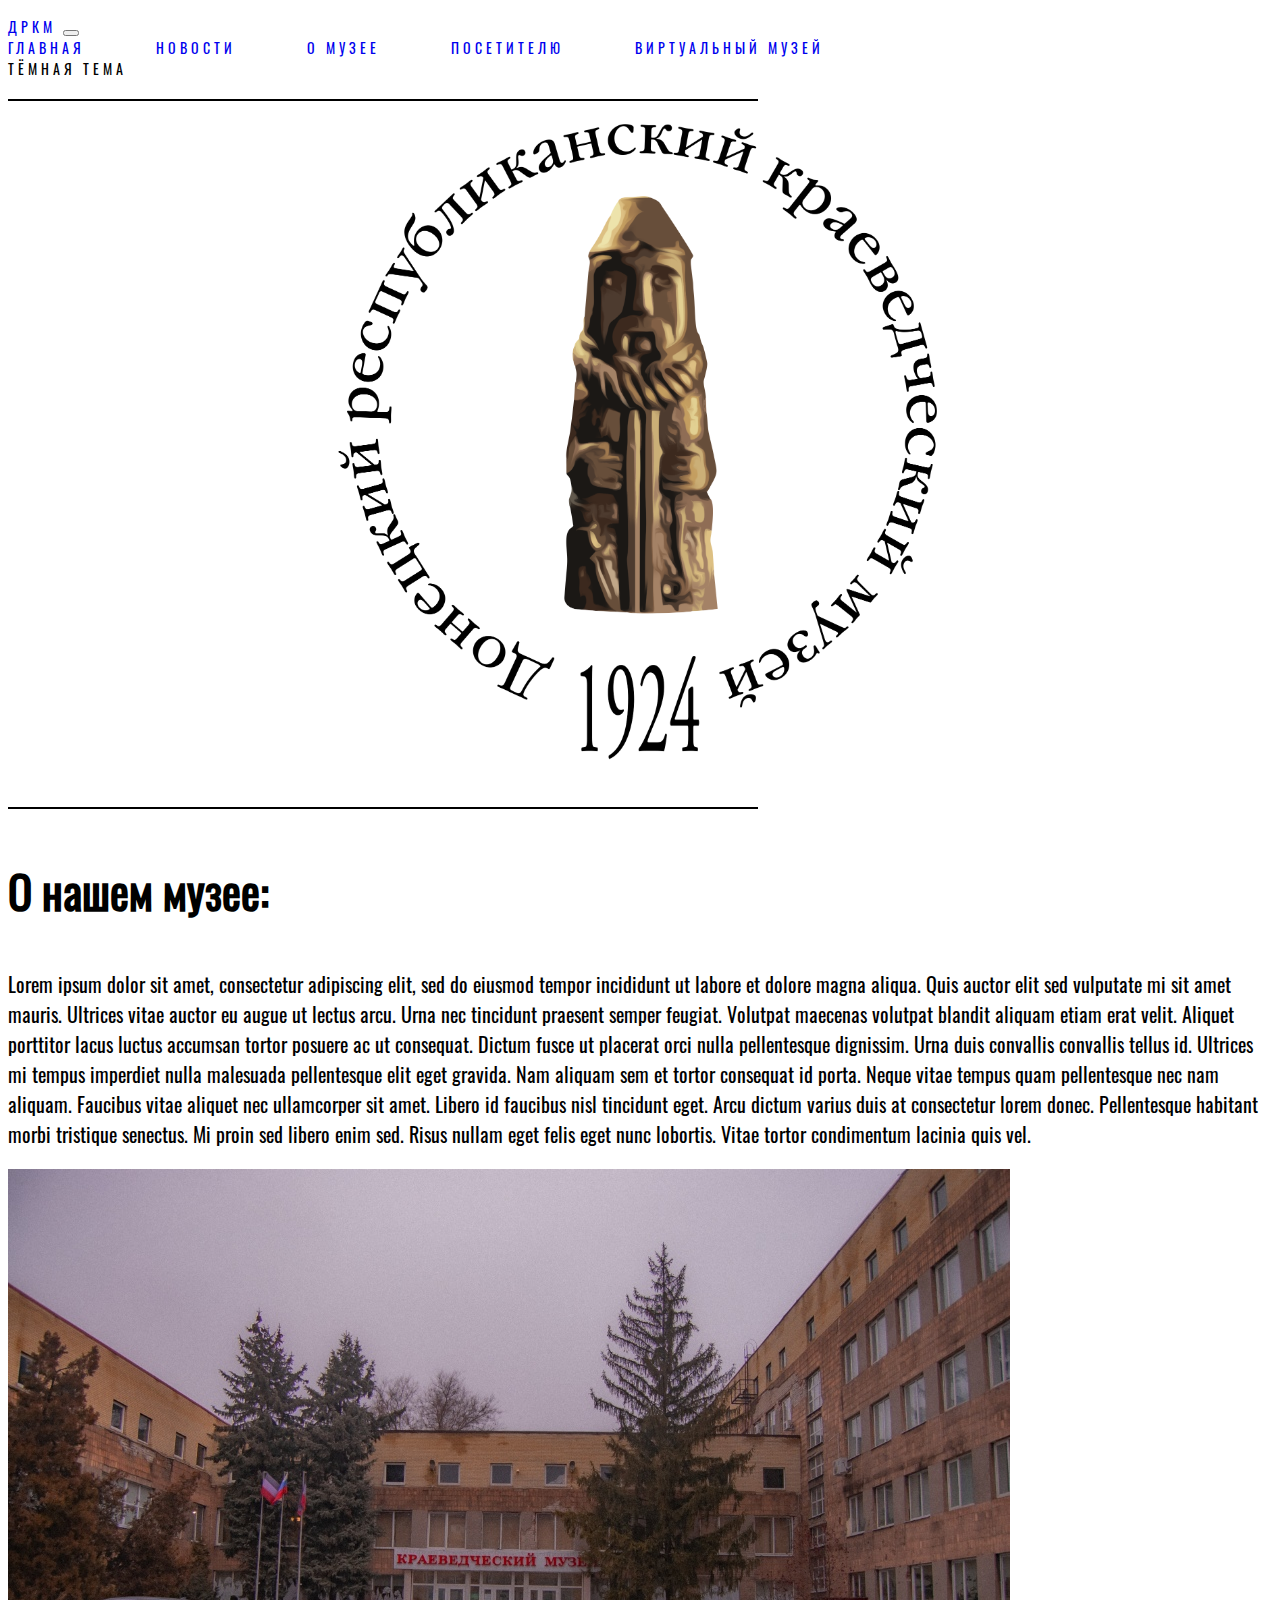
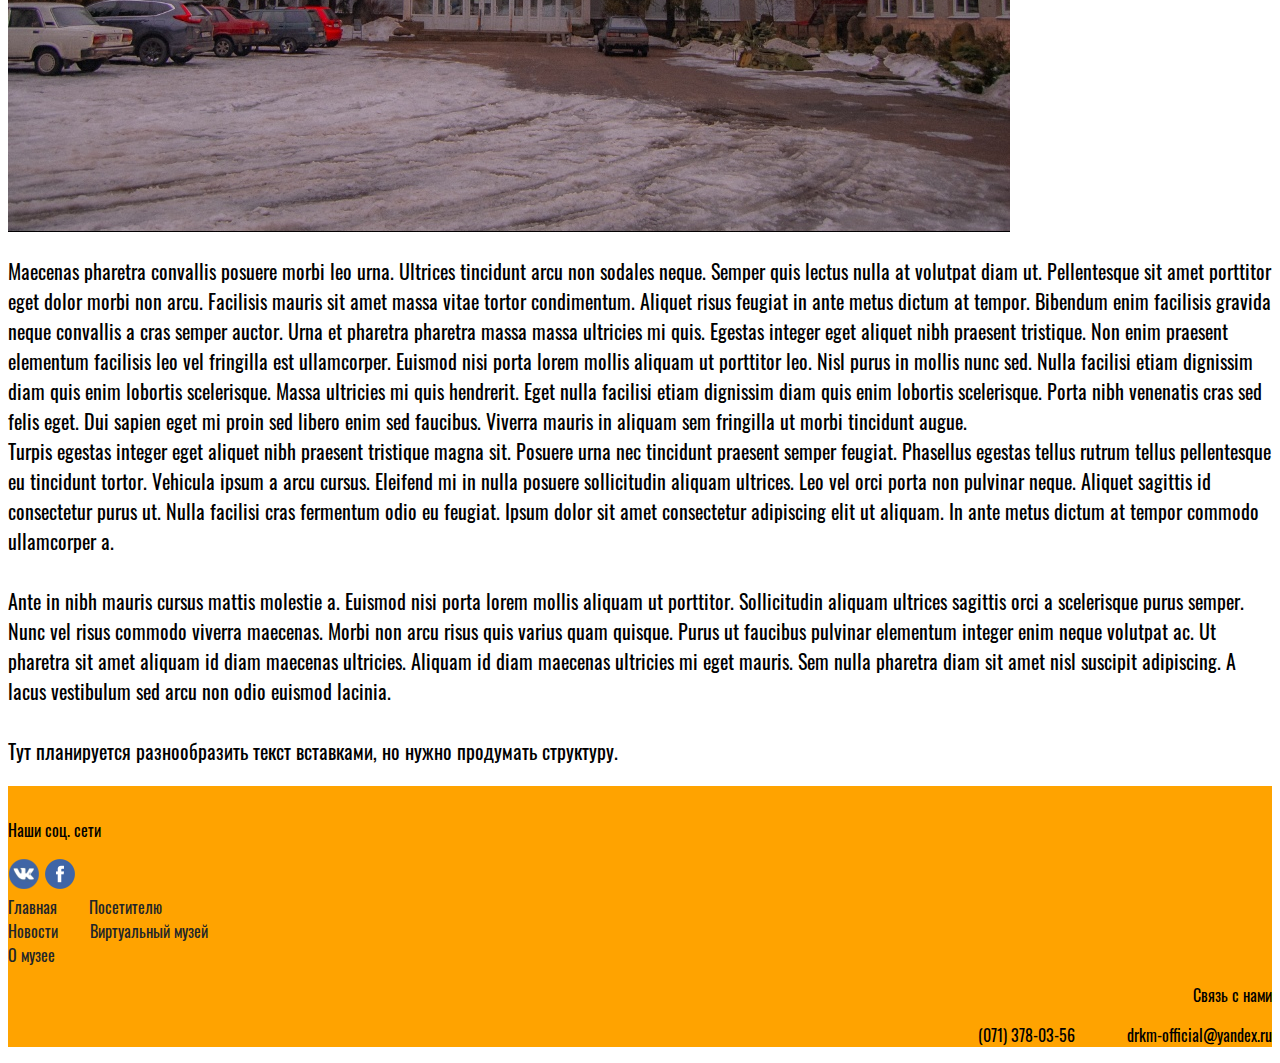
==== about_museum.html @ 7ba0eac3 "Add files via upload" ====
<!DOCTYPE html>
<html lang="ru">
<head>
  <meta charset="UTF-8">
  <meta name="viewport" content="width=device-width, initial-scale=1.0">
  <title>ДРКМ</title>
  <link rel="stylesheet" href="css/style.css">
  <link href="https://cdn.jsdelivr.net/npm/bootstrap@5.2.0-beta1/dist/css/bootstrap.min.css" rel="stylesheet" integrity="sha384-0evHe/X+R7YkIZDRvuzKMRqM+OrBnVFBL6DOitfPri4tjfHxaWutUpFmBp4vmVor" crossorigin="anonymous">
</head>
<body>

  <div class="navbarexpandtop"></div> <!-- Навбар -->
  <nav class="navbar navbar-expand-lg nav-justified">
  <div class="container-fluid">
    <a class="navbar-brand navbar-toggler" href="#">ДРКМ</a>
    <button class="navbar-toggler" type="button" data-bs-toggle="collapse" data-bs-target="#navbarNavAltMarkup" aria-controls="navbarNavAltMarkup" aria-expanded="false" aria-label="Переключатель навигации">
      <span class="navbar-toggler-icon"></span>
    </button>
    <div class="collapse navbar-collapse" id="navbarNavAltMarkup">
          <div class="container-fluid">
            <div class="row">
          <div class="col-12 col-xxl-1 col-xl-0"></div>
          <div class="col-9 col-xxl-9 col-xl-11">
      <div class="navbar-nav">
        <a class="nav-link links_nav" aria-current="page" href="index.html">ГЛАВНАЯ</a>
        <a class="nav-link links_nav" href="news.html">НОВОСТИ</a>
        <a class="nav-link active links_nav" href="about_museum.html">О МУЗЕЕ</a>
        <a class="nav-link links_nav" href="for_visitors.html">ПОСЕТИТЕЛЮ</a>
        <a class="nav-link links_nav" href="#">ВИРТУАЛЬНЫЙ МУЗЕЙ</a>
      </div>
      </div>
              <div class="col-12 col-xxl-2 col-xl-1 text-end">
        <div class="navbar-nav text-start"><a class="nav-link disabled">ТЁМНАЯ ТЕМА</a></div>
    </div>
  </div>
</div>
</div>
</div>
</nav>
<div class="navbarexpandbottom"></div>
<div class="container-fluid">
  <div class="row align-items-center">
    <div class="col-xxl-5 col-4">
      <img src="images/line.png" class="img-fluid" alt="l" >
    </div>
    <div class="col-xxl-2 col-4 dpr">
      <img src="images/drkm.png" class="img-fluid drkm_logo" alt="dpr" >
    </div>
    <div class="col-xxl-5 col-4 text-end">
      <img src="images/line.png" class="img-fluid" alt="l" >
    </div>
  </div>
</div>

<div class="container-fluid">
  <div class="row">
    <div class="col-1"></div>
    <div class="col-11">
      <p class="text_about_museum">О нашем музее:</p>
    </div>
    <div class="col-1"></div>
    <div class="col-10">
      <p class="text_about_museum2">Lorem ipsum dolor sit amet, consectetur adipiscing elit, sed do eiusmod tempor incididunt ut labore et dolore magna aliqua. Quis auctor elit sed vulputate mi sit amet mauris. Ultrices vitae auctor eu augue ut lectus arcu. Urna nec tincidunt praesent semper feugiat. Volutpat maecenas volutpat blandit aliquam etiam erat velit. Aliquet porttitor lacus luctus accumsan tortor posuere ac ut consequat. Dictum fusce ut placerat orci nulla pellentesque dignissim. Urna duis convallis convallis tellus id. Ultrices mi tempus imperdiet nulla malesuada pellentesque elit eget gravida. Nam aliquam sem et tortor consequat id porta. Neque vitae tempus quam pellentesque nec nam aliquam. Faucibus vitae aliquet nec ullamcorper sit amet. Libero id faucibus nisl tincidunt eget. Arcu dictum varius duis at consectetur lorem donec. Pellentesque habitant morbi tristique senectus. Mi proin sed libero enim sed. Risus nullam eget felis eget nunc lobortis. Vitae tortor condimentum lacinia quis vel.<br></p>

<div class="col-12 text-center"><img src="images/museum.jpg" class="img-fluid" alt="museum_photo"></div> <!--место для фото-->

<p class="text_about_museum2">
Maecenas pharetra convallis posuere morbi leo urna. Ultrices tincidunt arcu non sodales neque. Semper quis lectus nulla at volutpat diam ut. Pellentesque sit amet porttitor eget dolor morbi non arcu. Facilisis mauris sit amet massa vitae tortor condimentum. Aliquet risus feugiat in ante metus dictum at tempor. Bibendum enim facilisis gravida neque convallis a cras semper auctor. Urna et pharetra pharetra massa massa ultricies mi quis. Egestas integer eget aliquet nibh praesent tristique. Non enim praesent elementum facilisis leo vel fringilla est ullamcorper. Euismod nisi porta lorem mollis aliquam ut porttitor leo. Nisl purus in mollis nunc sed. Nulla facilisi etiam dignissim diam quis enim lobortis scelerisque. Massa ultricies mi quis hendrerit. Eget nulla facilisi etiam dignissim diam quis enim lobortis scelerisque. Porta nibh venenatis cras sed felis eget. Dui sapien eget mi proin sed libero enim sed faucibus. Viverra mauris in aliquam sem fringilla ut morbi tincidunt augue.<br>

Turpis egestas integer eget aliquet nibh praesent tristique magna sit. Posuere urna nec tincidunt praesent semper feugiat. Phasellus egestas tellus rutrum tellus pellentesque eu tincidunt tortor. Vehicula ipsum a arcu cursus. Eleifend mi in nulla posuere sollicitudin aliquam ultrices. Leo vel orci porta non pulvinar neque. Aliquet sagittis id consectetur purus ut. Nulla facilisi cras fermentum odio eu feugiat. Ipsum dolor sit amet consectetur adipiscing elit ut aliquam. In ante metus dictum at tempor commodo ullamcorper a.<br><br>

Ante in nibh mauris cursus mattis molestie a. Euismod nisi porta lorem mollis aliquam ut porttitor. Sollicitudin aliquam ultrices sagittis orci a scelerisque purus semper. Nunc vel risus commodo viverra maecenas. Morbi non arcu risus quis varius quam quisque. Purus ut faucibus pulvinar elementum integer enim neque volutpat ac. Ut pharetra sit amet aliquam id diam maecenas ultricies. Aliquam id diam maecenas ultricies mi eget mauris. Sem nulla pharetra diam sit amet nisl suscipit adipiscing. A lacus vestibulum sed arcu non odio euismod lacinia.<br><br> Тут планируется разнообразить текст вставками, но нужно продумать структуру.</p>
    </div>
  </div>
</div>

<div class="container-fluid fotter"> <!-- Подвал сайта -->
  <div class="tab_fotter"></div>
  <div class="row">
    <div class="col-1"></div>
    <div class="col-xxl-2 col-xl-2 col-12 fotter_social">
      <p>Наши соц. сети</p><a class="ico_href" href="https://vk.com/drkm_official" target="_blank"><img src="images/vk_ico.png" class="img-fluid" alt="vk"></a>
      <a class="ico_href" href="https://www.facebook.com/drkm.official/" target="_blank"><img src="images/face_ico.png" class="img-fluid" alt="facebook"></a>
    </div>
    <div class="col-xxl-5 col-xl-3 col-12 fotter_content">
      <a class="links_fotter" href="index.html">Главная</a><a class="fotter_link links_fotter" href=#>Посетителю</a><br><a class="links_fotter" href="news.html">Новости</a><a class="fotter_link links_fotter" href=#>Виртуальный музей</a><br><a class="links_fotter" href=#>О музее</a>
    </div>
    <div class="col-xxl-3 text_contacts">
      <p>Связь с нами</p>
      <p>(071) 378-03-56&nbsp;&nbsp;&nbsp;&nbsp;&nbsp;&nbsp;&nbsp;&nbsp;&nbsp;&nbsp;&nbsp;&nbsp;&nbsp;drkm-official@yandex.ru</p>
    </div>
    <div class="col-1"></div>
  </div>
</div>
<script src="https://cdn.jsdelivr.net/npm/bootstrap@5.2.0-beta1/dist/js/bootstrap.bundle.min.js" integrity="sha384-pprn3073KE6tl6bjs2QrFaJGz5/SUsLqktiwsUTF55Jfv3qYSDhgCecCxMW52nD2" crossorigin="anonymous"></script>
</body>
</html>
---- css/style.css ----
/* width */
::-webkit-scrollbar {
    width: 10px;
}

/* Track */
::-webkit-scrollbar-track {
    background: #f1f1f1;
}

/* Handle */
::-webkit-scrollbar-thumb {
    background: #888;
}

/* Handle on hover */
::-webkit-scrollbar-thumb:hover {
    background: #555;
}
@font-face {
  font-family: "Oswald";
  font-style: normal;
  font-weight: 400;
  /* Браузер сначала попробует найти шрифт локально */
  src: local("Oswald"),
       /* Если не получилось, загрузит woff2 */
       url("../fonts/Oswald.ttf") format("truetype");
}
img { 
	pointer-events: none; 
}
img::selection {
    background: transparent;
}
img + span {
    display: none;
}
a:link {
  text-decoration: none;
}

a:visited {
  text-decoration: none;
}

a:hover {
  text-decoration: none;
}

a:active {
  text-decoration: none;
}
@media (min-width: 1200px) {
	.names {
	padding-left: 5rem !important;
	}
}
@media (min-width: 1200px) {
	 #qaz {
 	--bs-gutter-x:0;
	}
}
@media (min-width: 0px) {
	.bigger {
		font-size: 1.4rem !important;
		text-align: center !important;
	}
}
@media (min-width: 540px) {
	.bigger {
		font-size: 2rem !important;
		text-align: center !important;
	}
}
@media (min-width: 1200px) {
	.bigger {
		font-size: 2.6rem !important;
		text-align: left !important;
	}
}
@media (min-width: 1400px) {
	.bigger {
		font-size: 2.8rem !important;
	}
}
@media (min-width: 0px) {
	.don {
		font-size: 1.4rem !important;
		text-align: center !important;
	}
}
@media (min-width: 540px) {
	.don {
		font-size: 2rem !important;
		text-align: center !important;
	}
}
@media (min-width: 1200px) {
	.don {
		font-size: 2.6rem !important;
		text-align: left !important;
	}
}
@media (min-width: 1400px) {
	.don {
		font-size: 2.8rem !important;
	}
}
@media (min-width: 0px) {
	.textst {
		text-align: center !important;
	}
}
@media (min-width: 1200px) {
	.textst {
		text-align: left !important;
	}
}
@media (min-width: 0px) {
	.blockinv {
		display: none !important;
	}
}
@media (min-width: 1200px) {
	.blockinv {
		display: inline !important;
	}
}
@media (min-width: 0px) {
	.blockinv2 {
		display: none !important;
	}
}
@media (min-width: 1500px) {
	.blockinv2 {
		display: inline !important;
	}
}
@media (min-width: 0px) {
	.news_text {
		font-size: 2rem !important;
	}
}
@media (min-width: 540px) {
	.news_text {
		font-size: 2rem !important;
	}
}
@media (min-width: 1200px) {
	.news_text {
		font-size: 2.8rem !important;
	}
}
@media (min-width: 0px) {
	.links_news {
		font-size: 1rem !important;
	}
}
@media (min-width: 540px) {
	.links_news {
		font-size: 1rem !important;
	}
}
@media (min-width: 1200px) {
	.links_news {
		font-size: 1.2rem !important;
	}
}
@media (min-width: 0px) {
	.cardsize {
		height: 15rem !important;
	}
}
@media (min-width: 1200px) {
	.cardsize {
		height: 20rem !important;
	}
}
@media (min-width: 1500px) {
	.cardsize {
		height: 25rem !important;
	}
}
@media (min-width: 0px) {
	.text_adobe {
		padding-bottom: 1rem !important;
	}
}
@media (min-width: 1200px) {
	.text_adobe {
		padding-bottom: 0rem !important;
	}
}
@media (min-width: 0px) {
	.tab1 {
		padding-top: 2rem !important;
	}
}
@media (min-width: 1200px) {
	.tab1 {
		padding-top: 3rem !important;
	}
}
@media (min-width: 0px) {
	.tab3 {
		padding-top: 1.6rem !important;
	}
}
@media (min-width: 1200px) {
	.tab3 {
		padding-top: 4rem !important;
	}
}
@media (min-width: 0px) {
	.news2 {
		display: none !important;
	}
}
@media (min-width: 1200px) {
	.news2 {
		display: flex !important;
	}
}
@media (min-width: 0px) {
	.newssize {
		width: 95% !important;
	}
}
@media (min-width: 500px) {
	.newssize {
		width: 75% !important;
	}
}
@media (min-width: 800px) {
	.newssize {
		width: 45% !important;
	}
}
@media (min-width: 1200px) {
	.newssize {
		width: 30% !important;
	}
}
@media (min-width: 0px) {
	.fotter_link {
	align-content: center !important;
	text-align: center !important;
	padding-left: 2rem !important;
	}
@media (min-width: 1200px) {
	.fotter_link {
	text-align: center !important;
	padding-left: 2rem !important;
	}
}
@media (min-width: 0px) {
	.fotter_social {
	text-align: center !important;
	}
}
@media (min-width: 1200px) {
	.fotter_social {
	text-align: left !important;
	}
}
@media (min-width: 0px) {
	.fotter_content {
	display: none !important;
	}
}
@media (min-width: 1200px) {
	.fotter_content {
	display: inline !important;
	}
}
@media (min-width: 0px) {
	.text_contacts {
	text-align: center !important;
	padding-top: 1rem !important;
	}
}
@media (min-width: 1200px) {
	.text_contacts {
	text-align: right !important;
	padding-top: 0rem !important;
	}
}
@media (min-width: 0px) {
	.tab3 {
	display: none !important;
	}
}
@media (min-width: 1200px) {
	.tab3 {
	display: block !important;
	}
}
@media (min-width: 0px) {
	.tab {
	padding-top: 2rem !important;
	}
}
@media (min-width: 1200px) {
	.tab {
	padding-top: 3rem !important;
	}
}
@media (min-width: 0px) {
	.btn-more-news {
	font-size: 1.2rem !important;
	}
}
@media (min-width: 1200px) {
	.btn-more-news {
	font-size: 1.4rem !important;
	}
}
@media (min-width: 0px) {
	.tags_names {
	display: none !important;
	}
}
@media (min-width: 1200px) {
	.tags_names {
	display: inline !important;
	}
}
@media (min-width: 0px) {
	.news_name {
	text-align: center !important;
	}
}
@media (min-width: 1200px) {
	.news_name {
	text-align: left !important;
	}
}
@media (min-width: 0px) {
	.tags_under {
	text-align: center !important;
	}
}
@media (min-width: 1200px) {
	.tags_under {
	text-align: left !important;
	}
}
@media (min-width: 0px) {
	.carousel_size {
	max-height: 230px !important;
	}
}
@media (min-width: 1200px) {
	.carousel_size {
	max-height: 600px !important;
	}
}
@media (min-width: 0px) {
	.news_text228 {
	font-size: 0.8rem !important;
	}
}
@media (min-width: 1200px) {
	.news_text228 {
	font-size: 1rem !important;
	}
}
@media (min-width: 0px) {
	.drkm_logo {
	width: 100% !important;
	}
}
@media (min-width: 568px) {
	.drkm_logo {
	width: 70% !important;
	}
}
@media (min-width: 1200px) {
	.drkm_logo {
	width: 50% !important;
	}
}
.links_nav {
	margin-right: 4rem;
}
.links_news {
	font-family: "Oswald";
	font-weight: lighter;
	font-size: 1.5rem;
	color:  #000;
}
.links_news:hover {
	color: #fff !important;
}
.mamont {
	text-align: right;
}
.textst {
	font-family: "Oswald";
	font-weight: lighter;
	font-size: 1.25rem;
	color:  #000;
}
.bigger {
	font-family: "Oswald";
	font-weight: 700;
	text-transform: uppercase;
	margin: 0;
}
.don {
	font-family: "Oswald";
	font-weight: 700;
	font-size: 2.82rem;
	text-transform: uppercase;
}
.navbarexpandtop {
	margin-top: 1rem;
}
.navbarexpandbottom {
	margin-bottom: 0.5rem;
}
.navbar {
  	font-family: "Oswald";
  	letter-spacing: 4px;
 	font-size: 14px;
}
.dpr {
 	 text-align: center;
 	 padding-left: 0px;
 }
 .tab4 {
 	padding-top: 2rem;
 }
.news_text {
	font-family: "Oswald";
	font-weight: 700;
	font-size: 3.6rem;
	text-transform: uppercase;
	color:  #000;
}
.news_banner {
	padding-top: 3rem;
	background-color: #FFA300;
}
.text-news {
	top: auto !important;
	background-color: rgba(0, 0, 0, 0.6);
}
.news-title {
	font-family: "Oswald";
	font-size: 1.4rem;
	padding-bottom: 14px;
	border-bottom: 2px solid #fff;
}
.news-text {
	font-family: "Oswald";
	font-size: 1rem;
}
.btn-more-news {
	font-family: "Oswald" !important;
	background-color: #FFA300 !important;
	border-color: #FFA300 !important;
	color: #000 !important;
}
.ico_size {
	height: 10% !important;
}
.ico_href {
	height: 55px !important;
}
.fotter {
	font-family: "Oswald";
	background-color: #FFA300 !important;
}
.tab_fotter {
	padding-top: 1rem !important;
}
.links_fotter {
	color: #212529;
}
.links_fotter:hover {
	color: #fff;
}
.news_name {
	font-family: "Oswald" !important;
	font-size: 2.8rem;
	font-weight: 700;
}
.img_news {
	width: 100% !important;
    max-height: 100% !important;
    object-fit: fill !important;	
}
.tags {
	font-family: "Oswald" !important;
}
.tags_names {
	font-family: "Oswald" !important;
}
.news_text2 {
	font-family: "Oswald" !important;
	font-size: 1.25rem !important;
}
.page_news_number {
	background-color: #FFA300 !important;
	border-color: #FFA300 !important;
	color: #000 !important;
}
.page_news_number2 {
	color: #000 !important;
}
.our_news {
	font-family: "Oswald" !important;
	font-size: 2.8rem;
	padding-top: 1rem;
	font-weight: 700;
}
.pages_text {
	font-family: "Oswald" !important;
}
.text_about_museum {
	font-family: "Oswald" !important;
	font-size: 2.8rem;
	font-weight: 700;
}
.text_about_museum2 {
	font-family: "Oswald" !important;
	font-size: 1.25rem;
}
.text_for_visitors {
	font-family: "Oswald" !important;
	font-size: 1.25rem !important;
}
.zag1 {
	font-size: 2.8rem !important;
	font-weight: 700;
}
.zag2 {
	font-size: 2.4rem !important;
	font-weight: 700;
}
.text_visitors_menu {
	font-size: 1.25rem !important;
}
.list_persons {
	font-size: 1.8rem !important;
	background-color: #FFA300 !important;
	border-color: #FFA300 !important;
	color: #212529 !important;
}
.list_persons:hover {
	font-size: 1.8rem !important;
	background-color: #D38600 !important;
	border-color: #D38600 !important;
	color: #fff !important;
}
.text_category {
	font-size: 1.25rem !important;
}
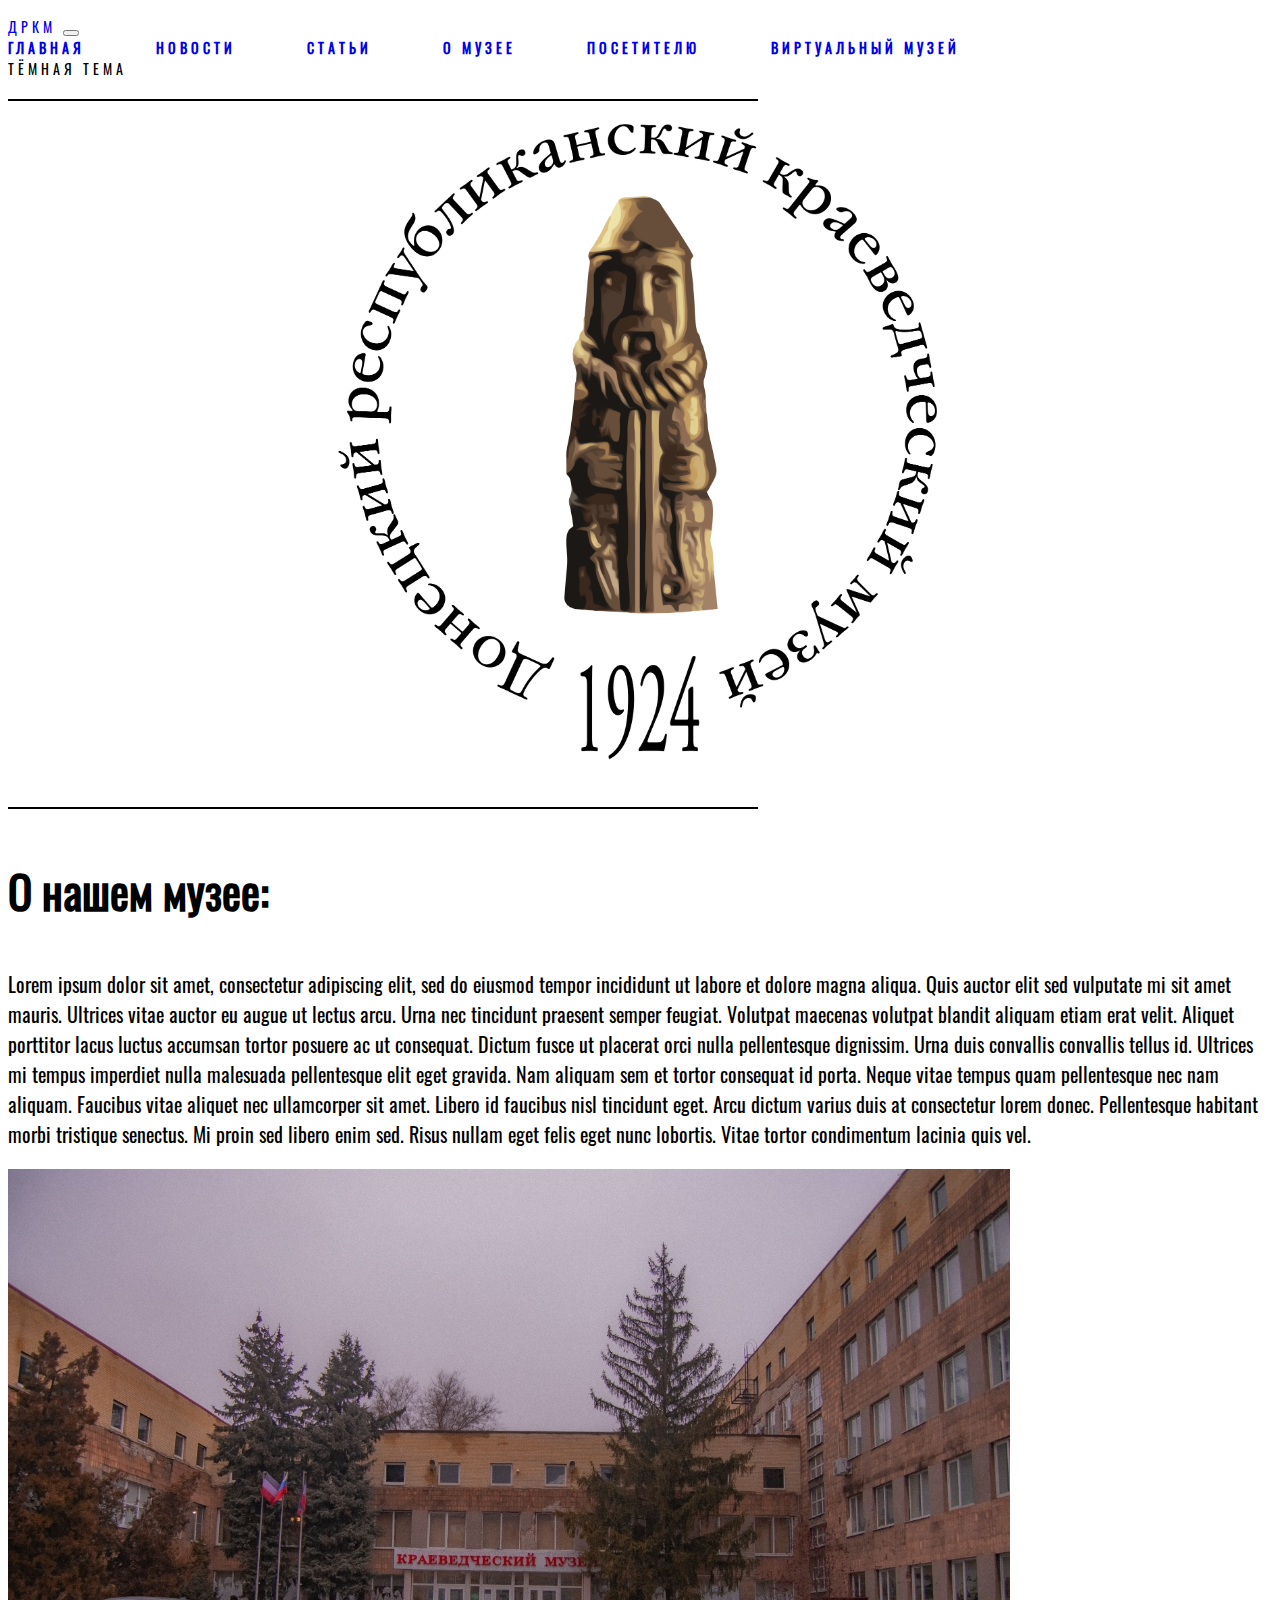
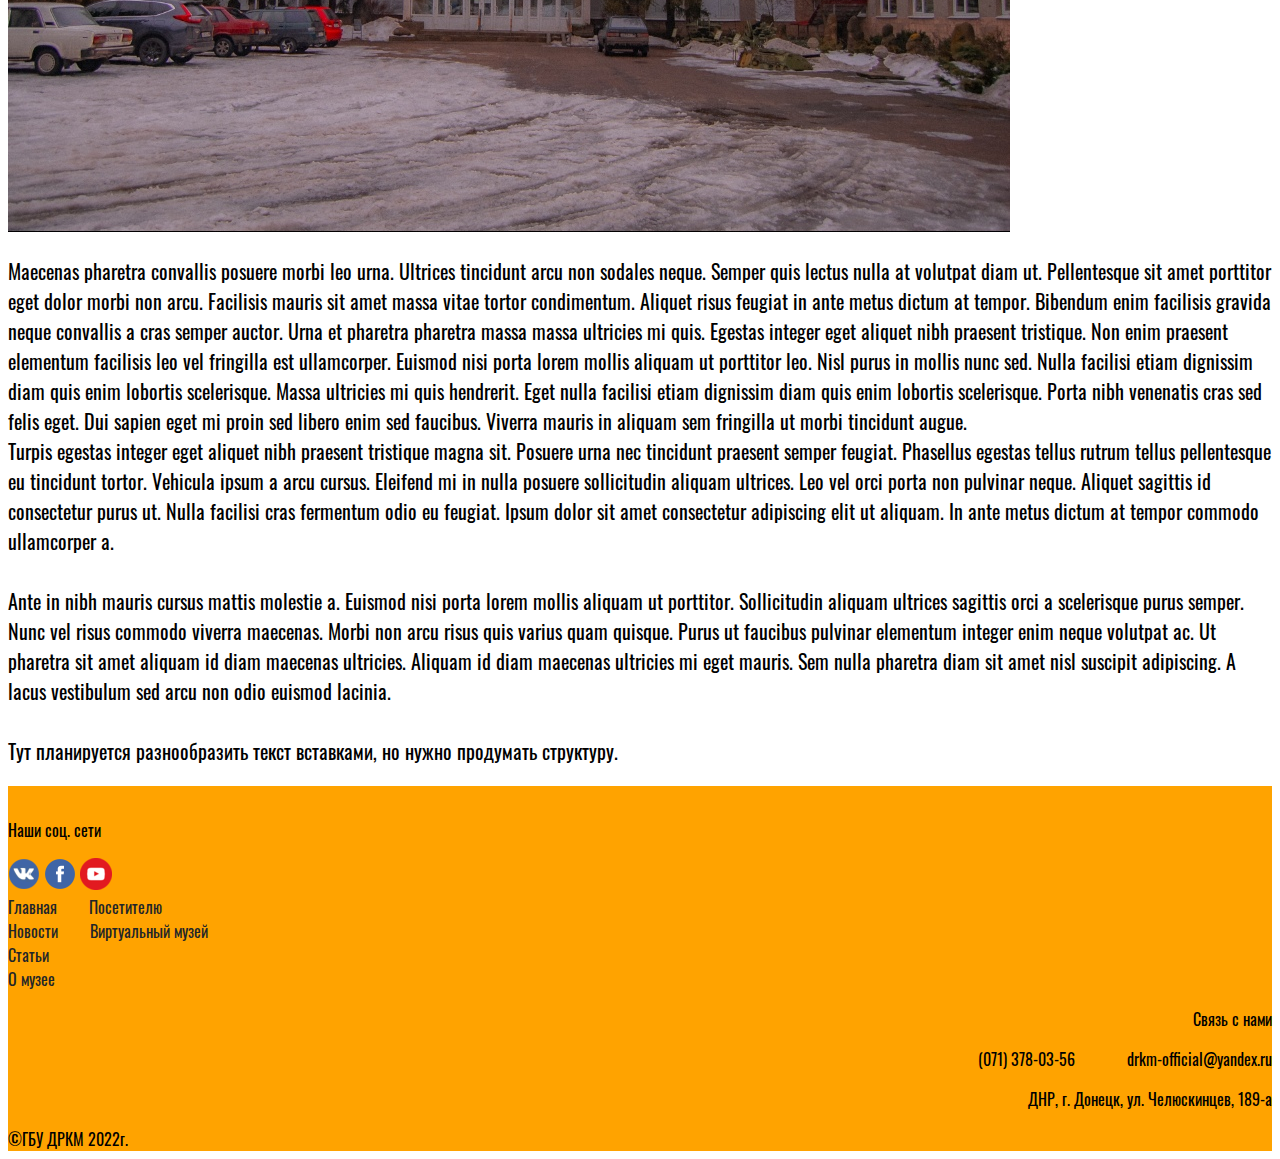
==== commit fab15961: "Add files via upload" ====
--- a/about_museum.html
+++ b/about_museum.html
@@ -3,7 +3,8 @@
 <head>
   <meta charset="UTF-8">
   <meta name="viewport" content="width=device-width, initial-scale=1.0">
-  <title>ДРКМ</title>
+  <title>О музее</title>
+  <link rel="icon" type="image/x-ico" href="images/favicon.ico">
   <link rel="stylesheet" href="css/style.css">
   <link href="https://cdn.jsdelivr.net/npm/bootstrap@5.2.0-beta1/dist/css/bootstrap.min.css" rel="stylesheet" integrity="sha384-0evHe/X+R7YkIZDRvuzKMRqM+OrBnVFBL6DOitfPri4tjfHxaWutUpFmBp4vmVor" crossorigin="anonymous">
 </head>
@@ -24,6 +25,7 @@
       <div class="navbar-nav">
         <a class="nav-link links_nav" aria-current="page" href="index.html">ГЛАВНАЯ</a>
         <a class="nav-link links_nav" href="news.html">НОВОСТИ</a>
+        <a class="nav-link links_nav" href="statyi.html">СТАТЬИ</a>
         <a class="nav-link active links_nav" href="about_museum.html">О МУЗЕЕ</a>
         <a class="nav-link links_nav" href="for_visitors.html">ПОСЕТИТЕЛЮ</a>
         <a class="nav-link links_nav" href="#">ВИРТУАЛЬНЫЙ МУЗЕЙ</a>
@@ -81,16 +83,19 @@
     <div class="col-xxl-2 col-xl-2 col-12 fotter_social">
       <p>Наши соц. сети</p><a class="ico_href" href="https://vk.com/drkm_official" target="_blank"><img src="images/vk_ico.png" class="img-fluid" alt="vk"></a>
       <a class="ico_href" href="https://www.facebook.com/drkm.official/" target="_blank"><img src="images/face_ico.png" class="img-fluid" alt="facebook"></a>
+      <a class="ico_href" href="https://www.youtube.com/user/DOKMmuseum/videos" target="_blank"><img src="images/you_ico.png" class="img-fluid" alt="youtube"></a>
     </div>
     <div class="col-xxl-5 col-xl-3 col-12 fotter_content">
-      <a class="links_fotter" href="index.html">Главная</a><a class="fotter_link links_fotter" href=#>Посетителю</a><br><a class="links_fotter" href="news.html">Новости</a><a class="fotter_link links_fotter" href=#>Виртуальный музей</a><br><a class="links_fotter" href=#>О музее</a>
+      <a class="links_fotter" href="index.html">Главная</a><a class="fotter_link links_fotter" href="for_visitors.html">Посетителю</a><br><a class="links_fotter" href="news.html">Новости</a><a class="fotter_link links_fotter" href=#>Виртуальный музей</a><br><a class="links_fotter" href="statyi.html">Статьи</a><br><a class="links_fotter" href="about_museum.html">О музее</a>
     </div>
     <div class="col-xxl-3 text_contacts">
       <p>Связь с нами</p>
       <p>(071) 378-03-56&nbsp;&nbsp;&nbsp;&nbsp;&nbsp;&nbsp;&nbsp;&nbsp;&nbsp;&nbsp;&nbsp;&nbsp;&nbsp;drkm-official@yandex.ru</p>
+      <p>ДНР, г. Донецк, ул. Челюскинцев, 189-а</p>
     </div>
     <div class="col-1"></div>
   </div>
+  <div class="col-12 text-center">&#169ГБУ ДРКМ 2022г.</div>
 </div>
 <script src="https://cdn.jsdelivr.net/npm/bootstrap@5.2.0-beta1/dist/js/bootstrap.bundle.min.js" integrity="sha384-pprn3073KE6tl6bjs2QrFaJGz5/SUsLqktiwsUTF55Jfv3qYSDhgCecCxMW52nD2" crossorigin="anonymous"></script>
 </body>
--- a/css/style.css
+++ b/css/style.css
@@ -380,14 +380,31 @@
 	width: 50% !important;
 	}
 }
+@media (min-width: 0px) {
+	.google_map {
+	width: 300px !important;
+	height: 150px !important;
+	}
+}
+@media (min-width: 1200px) {
+	.google_map {
+	width: 640px !important;
+	height: 400px !important;
+	}
+}
 .links_nav {
 	margin-right: 4rem;
+	font-weight: 600 !important;
+}
+.dark_theme {
+	font-weight: 600 !important;
 }
 .links_news {
 	font-family: "Oswald";
 	font-weight: lighter;
 	font-size: 1.5rem;
 	color:  #000;
+	transition: 0.3s !important;
 }
 .links_news:hover {
 	color: #fff !important;
@@ -461,6 +478,13 @@
 	background-color: #FFA300 !important;
 	border-color: #FFA300 !important;
 	color: #000 !important;
+	transition: 0.3s !important;
+}
+.btn-more-news:hover {
+	font-family: "Oswald" !important;
+	background-color: #D38600 !important;
+	border-color: #D38600 !important;
+	color: #fff !important;
 }
 .ico_size {
 	height: 10% !important;
@@ -477,6 +501,7 @@
 }
 .links_fotter {
 	color: #212529;
+	transition: 0.3s !important;
 }
 .links_fotter:hover {
 	color: #fff;
@@ -532,10 +557,12 @@
 	font-size: 1.25rem !important;
 }
 .zag1 {
+	font-family: "Oswald" !important;
 	font-size: 2.8rem !important;
 	font-weight: 700;
 }
 .zag2 {
+	font-family: "Oswald" !important;
 	font-size: 2.4rem !important;
 	font-weight: 700;
 }
